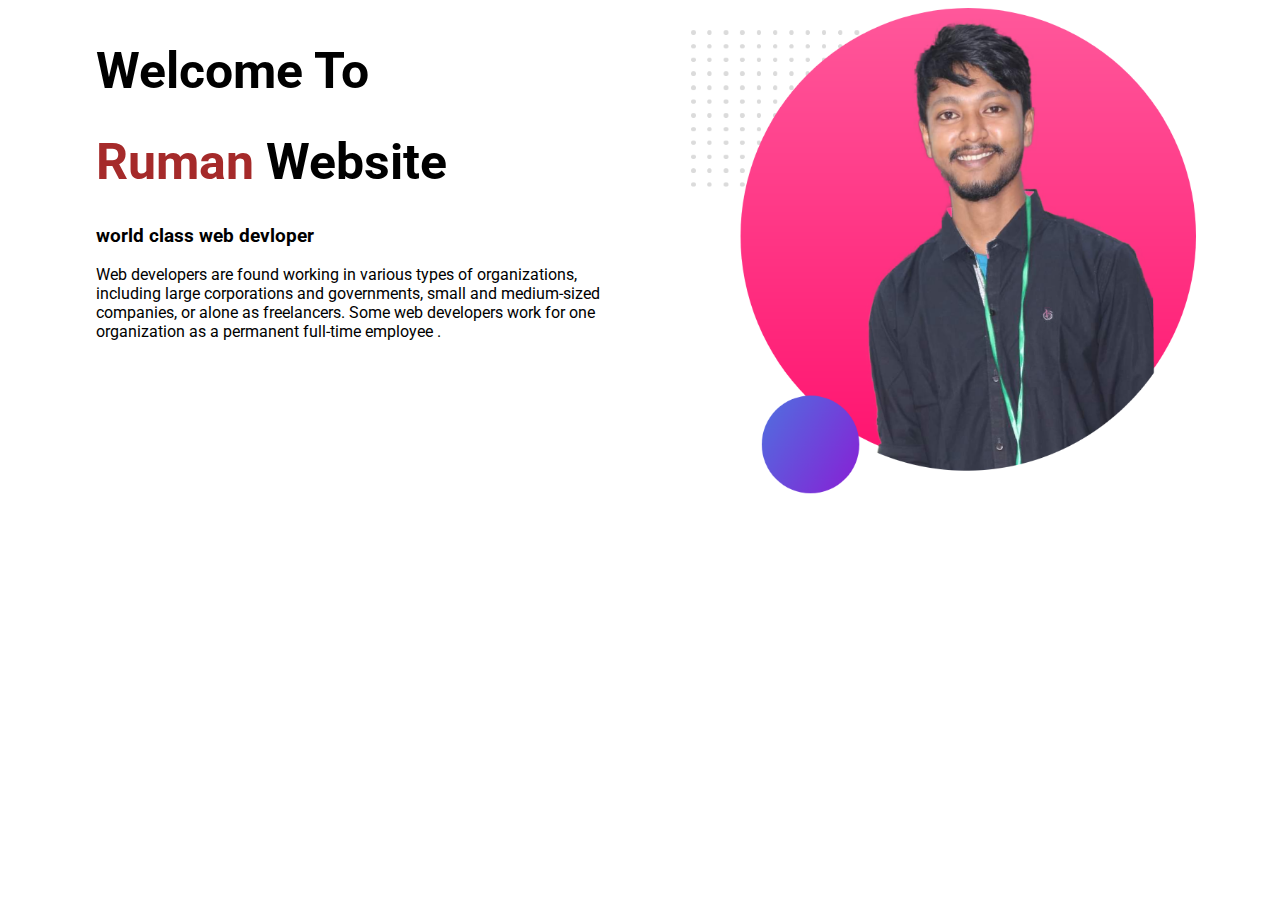
==== web-portfolio/index.html @ e3c59654 "my website" ====
<!DOCTYPE html>
<html lang="en">
<head>
    <meta charset="UTF-8">
    <meta http-equiv="X-UA-Compatible" content="IE=edge">
    <meta name="viewport" content="width=device-width, initial-scale=1.0">
    <title> my first web site</title>
    <link rel="stylesheet" href="style.css">
    <link rel="preconnect" href="https://fonts.gstatic.com">
<link href="https://fonts.googleapis.com/css2?family=Roboto:wght@100&display=swap" rel="stylesheet">
</head>
<body>
        <section>
            <div class="hulf-width">
                <h1>Welcome To</h1>
        <h1><span class="name">Ruman</span> Website</h1>
        <h3>world class web devloper</h3>
        <p>Web developers are found working in various types of organizations, including large corporations and governments, small and medium-sized companies, or alone as freelancers. Some web developers work for one organization as a permanent full-time employee . </p>
            </div>
            <div class="hulf-width">
                <img src="image/ruman1.png" alt="">
            </div>
        </section>
    
</body>
</html>
---- web-portfolio/style.css ----
body{
    font-family: 'Roboto', sans-serif;
}

h1{
    font-size: 50px;
     
}
.name{
    color: brown;
}
.hulf-width{
    width: 40%;
    float: left;
    margin-left: 5%;
    padding-left: 2%;
}
.hulf-width img{
    width: 100%;
}
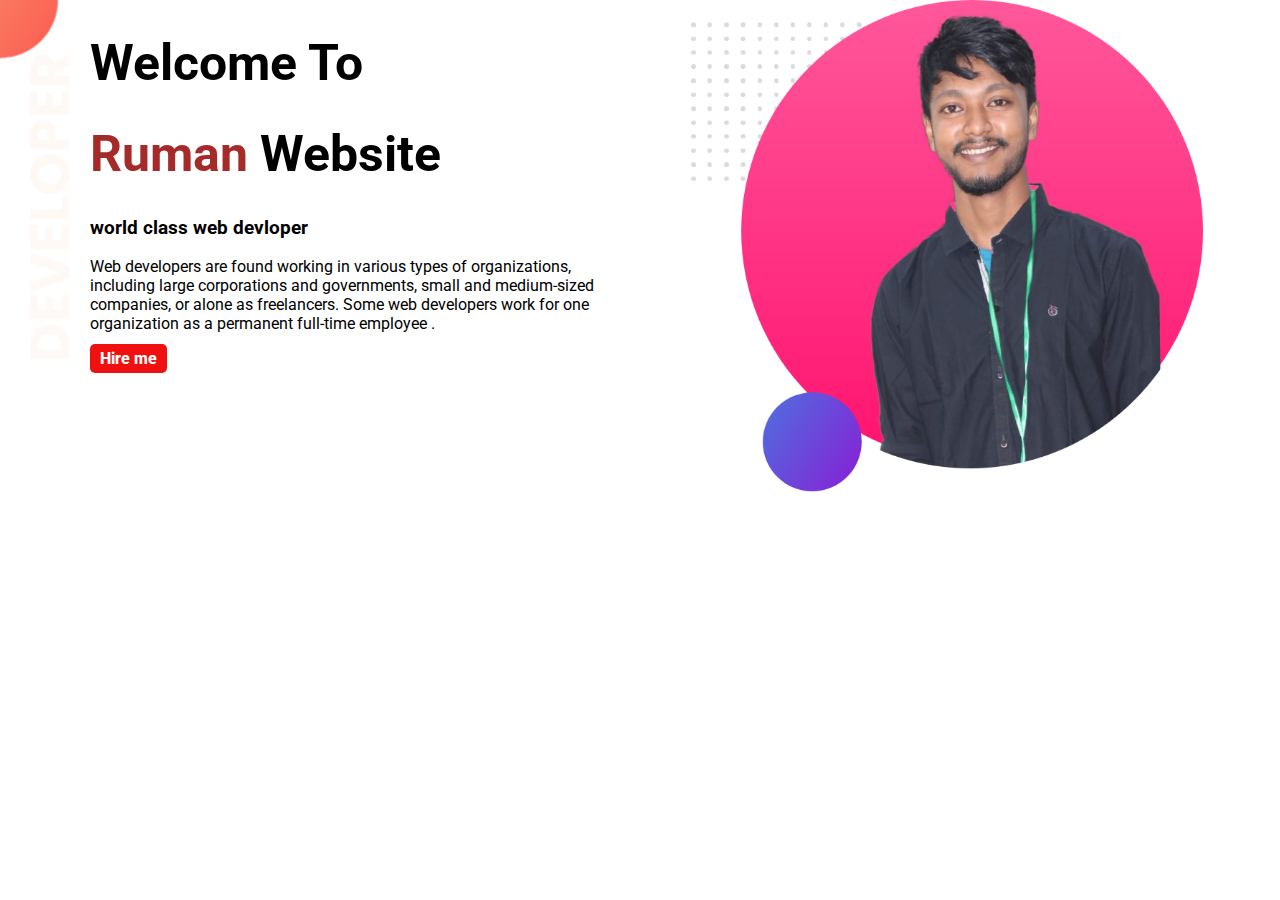
==== commit c0f4fac3: "add more" ====
--- a/web-portfolio/index.html
+++ b/web-portfolio/index.html
@@ -10,15 +10,17 @@
 <link href="https://fonts.googleapis.com/css2?family=Roboto:wght@100&display=swap" rel="stylesheet">
 </head>
 <body>
-        <section>
+        <section class="top-banner">
             <div class="hulf-width">
                 <h1>Welcome To</h1>
         <h1><span class="name">Ruman</span> Website</h1>
         <h3>world class web devloper</h3>
         <p>Web developers are found working in various types of organizations, including large corporations and governments, small and medium-sized companies, or alone as freelancers. Some web developers work for one organization as a permanent full-time employee . </p>
+        <a class="link-button"  target="_blank" href="https://www.facebook.com/mdruman.mdruman.583"> Hire me</a>
             </div>
             <div class="hulf-width">
                 <img src="image/ruman1.png" alt="">
+              
             </div>
         </section>
     
--- a/web-portfolio/style.css
+++ b/web-portfolio/style.css
@@ -1,5 +1,6 @@
 body{
     font-family: 'Roboto', sans-serif;
+    margin: 0;
 }
 
 h1{
@@ -11,10 +12,29 @@
 }
 .hulf-width{
     width: 40%;
-    float: left;
+     
     margin-left: 5%;
     padding-left: 2%;
-}
+    float: left;
+}   
 .hulf-width img{
     width: 100%;
-}+}
+.top-banner{
+     background-image: url(image/top-banner.png);
+     background-repeat: no-repeat;
+}
+section{
+    height: 500px;
+}
+.link-button{
+    text-decoration: none;
+     background-color: rgb(240, 16, 16);
+    padding: 5px 10px;
+    border-radius: 5px;
+    color: white;
+    font-weight: 800;
+ 
+}
+  
+ 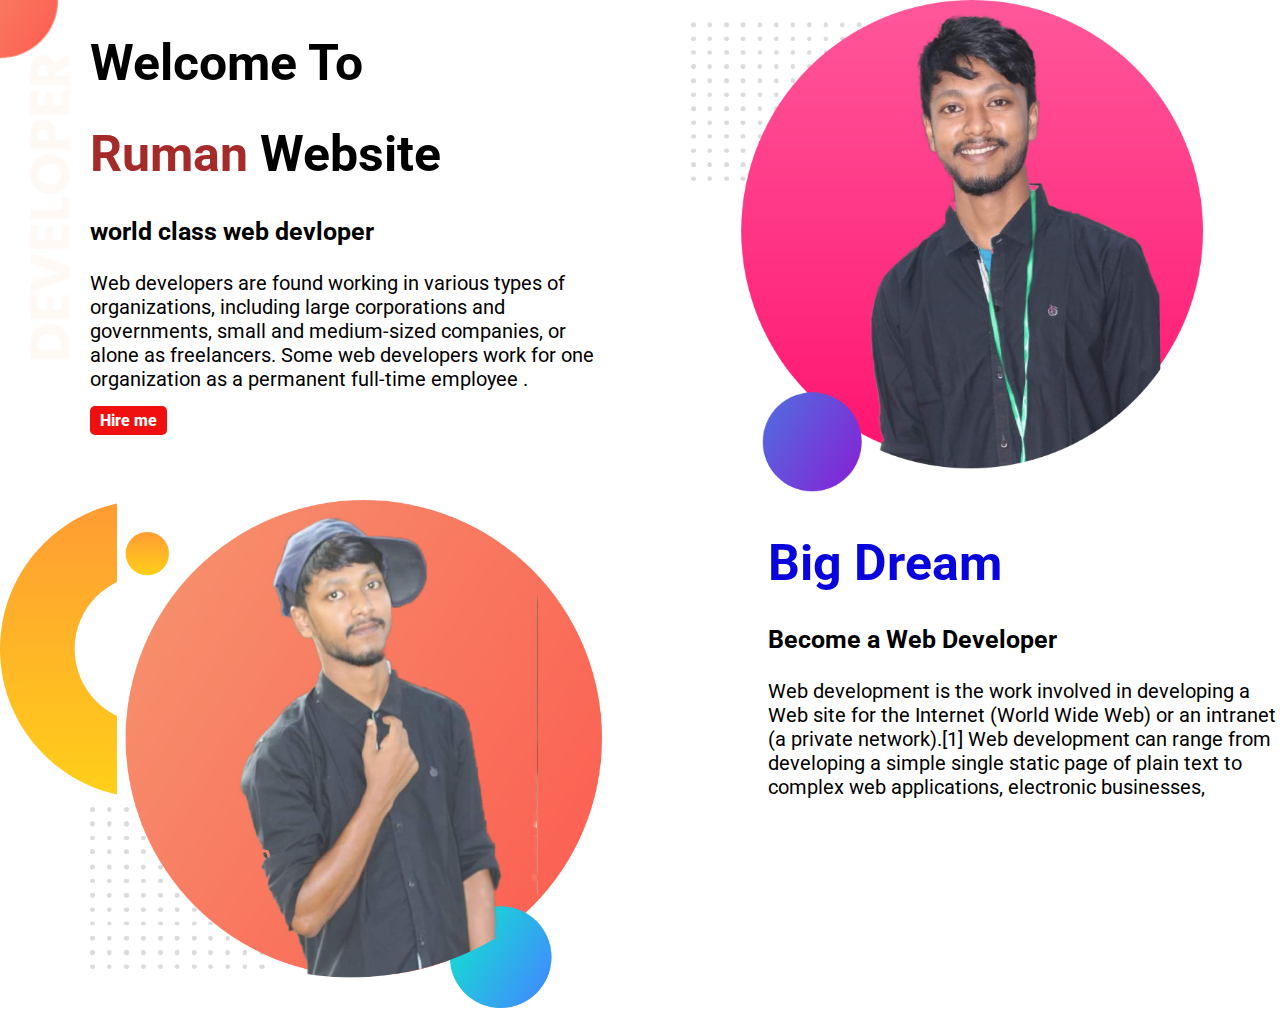
==== commit 6b7f7e7e: "anathor-div" ====
--- a/web-portfolio/index.html
+++ b/web-portfolio/index.html
@@ -23,6 +23,18 @@
               
             </div>
         </section>
+        <section class="topup-banner">
+            <div class="width">
+                <h1 class="dream"><span>Big Dream</span></h1>
+                <h3>Become a Web Developer</h3>
+                 <p>Web development is the work involved in developing a Web site for the Internet (World Wide Web) or an intranet (a private network).[1] Web development can range from developing a simple single static page of plain text to complex web applications, electronic businesses,</p>
+
+            </div>
+            <div class="hulf-width">
+                <img src="image/ruman2.png" alt="">
+
+            </div>
+        </section>
     
 </body>
 </html>--- a/web-portfolio/style.css
+++ b/web-portfolio/style.css
@@ -2,11 +2,20 @@
     font-family: 'Roboto', sans-serif;
     margin: 0;
 }
-
-h1{
-    font-size: 50px;
-     
-}
+ 
+    h1{
+        font-size: 50px;
+         font-weight: bold;
+    }
+     h3{
+         font-size: 25px;
+     }
+        p{
+            font-size: 20px;
+            
+        }
+ 
+ 
 .name{
     color: brown;
 }
@@ -36,5 +45,19 @@
     font-weight: 800;
  
 }
+.topup-banner{
+    background-image: url(image/dream-bg.png);
+    background-repeat: no-repeat;
+      
+}
+.dream{
+    color: rgb(8, 4, 219);
+}
+.width{ 
+width: 40%;
+margin-left: 5%;
+padding-left: 2%;
+float: right;
+}
   
  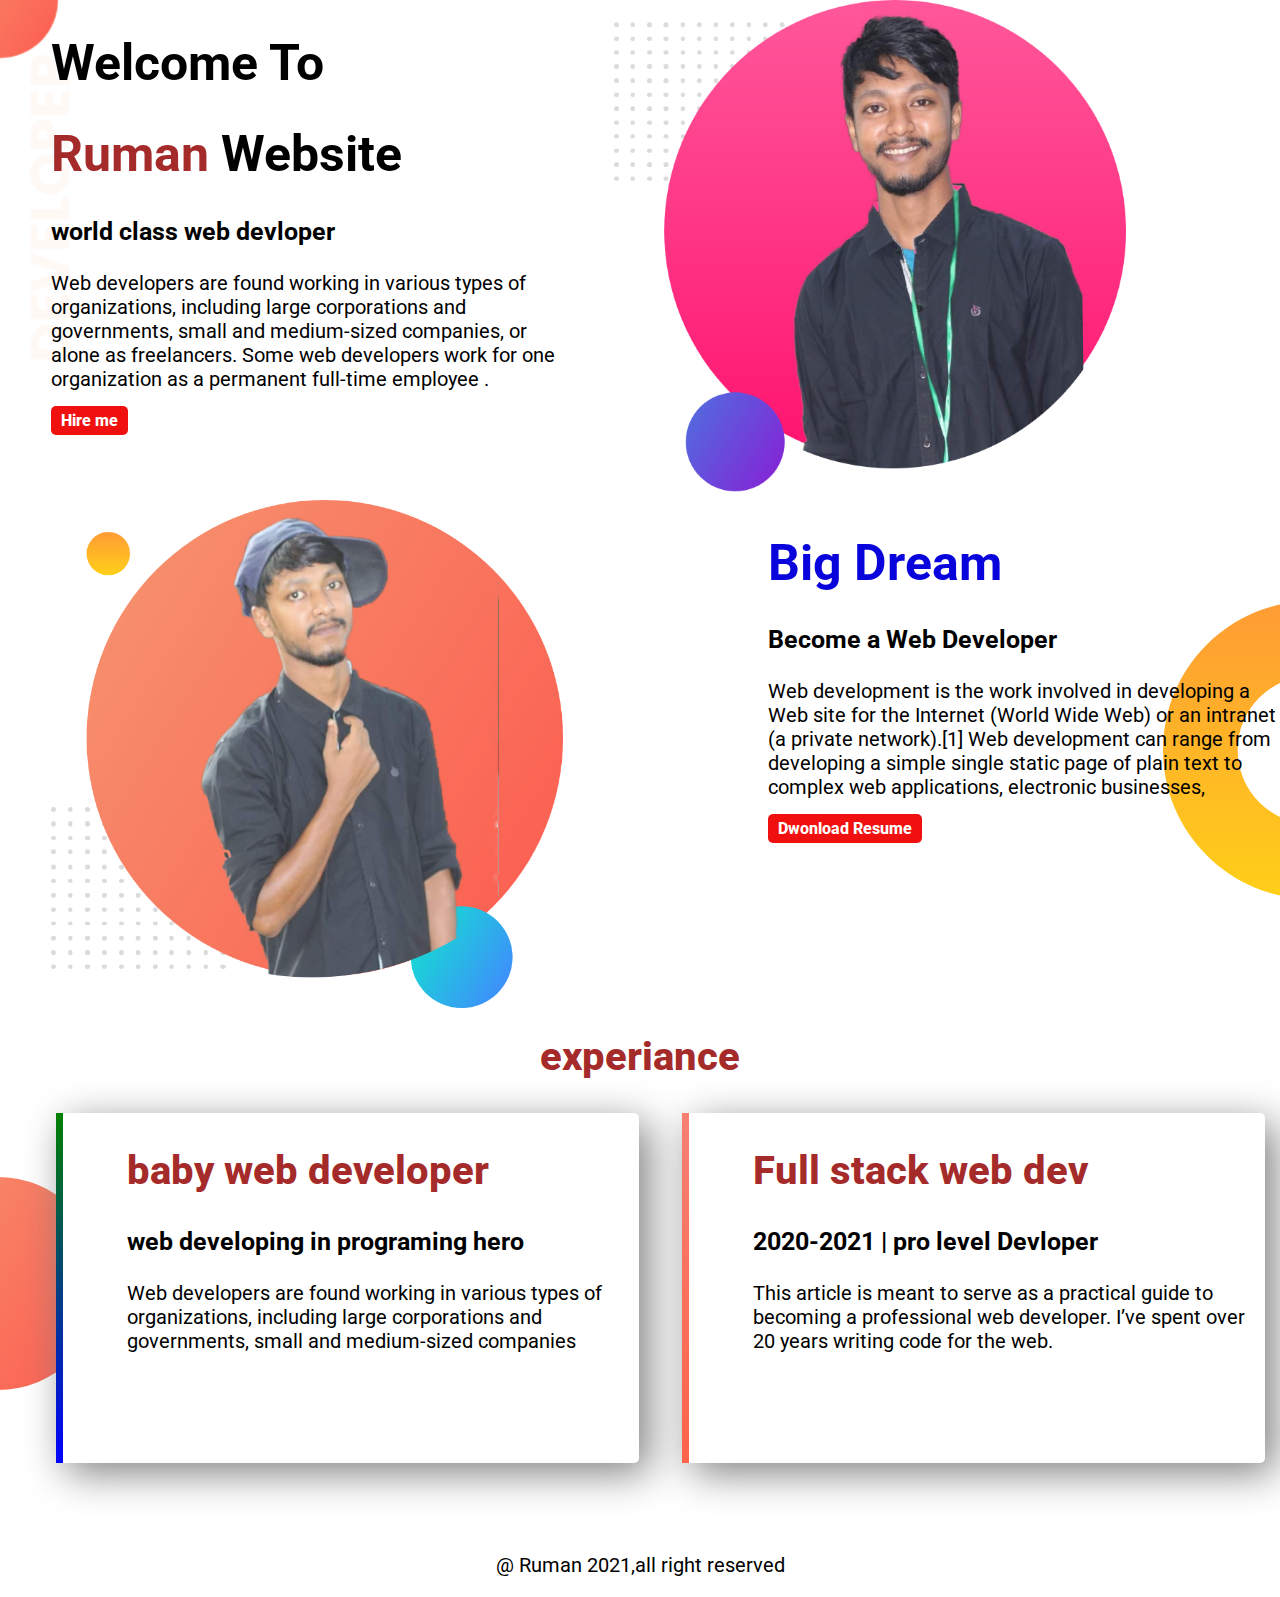
==== commit c30028ab: "full ok" ====
--- a/web-portfolio/index.html
+++ b/web-portfolio/index.html
@@ -13,7 +13,7 @@
         <section class="top-banner">
             <div class="hulf-width">
                 <h1>Welcome To</h1>
-        <h1><span class="name">Ruman</span> Website</h1>
+        <h1><span class=" orenge-highlite">Ruman</span> Website</h1>
         <h3>world class web devloper</h3>
         <p>Web developers are found working in various types of organizations, including large corporations and governments, small and medium-sized companies, or alone as freelancers. Some web developers work for one organization as a permanent full-time employee . </p>
         <a class="link-button"  target="_blank" href="https://www.facebook.com/mdruman.mdruman.583"> Hire me</a>
@@ -23,11 +23,12 @@
               
             </div>
         </section>
-        <section class="topup-banner">
+        <section class="topup-banner ">
             <div class="width">
                 <h1 class="dream"><span>Big Dream</span></h1>
-                <h3>Become a Web Developer</h3>
+                <h3 >Become a Web Developer</h3>
                  <p>Web development is the work involved in developing a Web site for the Internet (World Wide Web) or an intranet (a private network).[1] Web development can range from developing a simple single static page of plain text to complex web applications, electronic businesses,</p>
+                 <a class="link-button" target="_blank" href="www.google.com ">Dwonload Resume</a>
 
             </div>
             <div class="hulf-width">
@@ -35,6 +36,27 @@
 
             </div>
         </section>
+        <section class="experiance-area">
+             <h2 class="center">experiance</h2>
+            <div id="full-stack" class="hulf width single-experiance">
+                <h2 class="orenge-highlite">Full stack web dev</h2>
+                <h3>2020-2021 | pro level Devloper </h3>
+                <p>This article is meant to serve as a practical guide to becoming a professional web developer. I’ve spent over 20 years writing code for the web.    </p>
+
+            </div>
+            <div id="baby" class="hulf width single-experiance">
+                <h2 class="orenge-highlite">baby web developer</h2>
+                <h3>web developing in programing hero</h3>
+                <p>Web developers are found working in various types of organizations, including large corporations and governments, small and medium-sized companies</p>
+
+            </div>
+
+        </section>
+        <footer>
+            <p>
+                @ Ruman 2021,all right reserved
+            </p>
+        </footer>
     
 </body>
 </html>--- a/web-portfolio/style.css
+++ b/web-portfolio/style.css
@@ -14,15 +14,24 @@
             font-size: 20px;
             
         }
+        h2{
+            font-size: 40px;
+            font-weight: 800;
+    
+        }
+        .center{
+            text-align: center;
+            color: brown;
+        }
  
  
-.name{
+.orenge-highlite{
     color: brown;
 }
 .hulf-width{
     width: 40%;
      
-    margin-left: 5%;
+    margin-left: 2%;
     padding-left: 2%;
     float: left;
 }   
@@ -35,7 +44,9 @@
 }
 section{
     height: 500px;
-}
+    
+    }
+ 
 .link-button{
     text-decoration: none;
      background-color: rgb(240, 16, 16);
@@ -48,6 +59,8 @@
 .topup-banner{
     background-image: url(image/dream-bg.png);
     background-repeat: no-repeat;
+    background-position: right;
+
       
 }
 .dream{
@@ -55,9 +68,40 @@
 }
 .width{ 
 width: 40%;
-margin-left: 5%;
-padding-left: 2%;
-float: right;
+margin-left: 2%;
+padding-left: 5%;
+ float: right;
 }
-  
+.single-experiance{
+box-shadow: 10px 10px 40px grey;
+border-radius: 5px;
+height: 70%;
+background-color: white;
+
+} 
+.experiance-area{
+    background-image: url(image/exp-bg.png);
+    background-repeat: no-repeat;
+    background-position: left;
+     
+}
+#full-stack{
+     border-left: 7px solid;
+     border-image: linear-gradient(salmon,tomato);
+     border-image-slice: 1;
+     margin-right: 15px;
+     
+      
+}
+#baby{
+    border-left: 7px solid;
+    border-image: linear-gradient(green,blue);
+    border-image-slice: 1;
+     margin-right: 17px;
+
+     
+}
+footer{
+    text-align: center;
+}
  